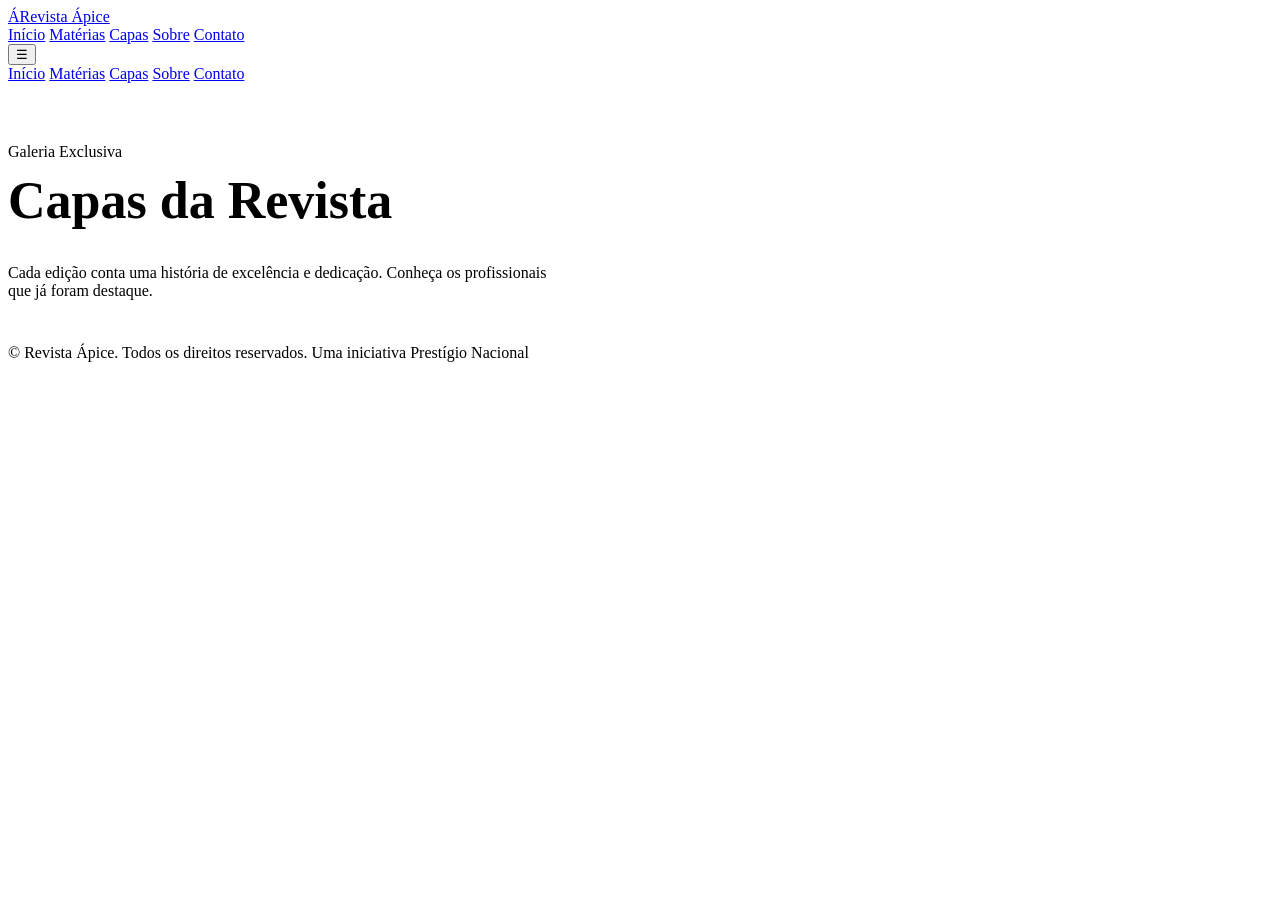
==== capas.html @ 62772650 "Add files via upload" ====
<!DOCTYPE html>
<html lang="pt-BR">
<head>
<meta charset="UTF-8">
<meta name="viewport" content="width=device-width, initial-scale=1.0">
<title>Capas | Revista Ápice</title>
<meta name="description" content="Galeria de capas exclusivas da Revista Ápice.">
<link rel="preconnect" href="https://fonts.googleapis.com">
<link href="https://fonts.googleapis.com/css2?family=Playfair+Display:ital,wght@0,600;0,700;1,500&family=Inter:wght@400;500;600&display=swap" rel="stylesheet">
<link rel="stylesheet" href="css/styles.css">
</head>
<body>

<header class="site-header">
  <div class="container row">
    <a href="index.html" class="brand"><span class="mark">Á</span>Revista Ápice</a>
    <nav class="main-nav">
      <a href="index.html">Início</a>
      <a href="materias.html">Matérias</a>
      <a href="capas.html" class="active">Capas</a>
      <a href="sobre.html">Sobre</a>
      <a href="contato.html">Contato</a>
    </nav>
    <div style="display:flex; align-items:center; gap:14px;">
      <button class="menu-toggle" aria-label="Abrir menu">☰</button>
    </div>
  </div>
  <div class="container mobile-nav">
    <a href="index.html">Início</a>
    <a href="materias.html">Matérias</a>
    <a href="capas.html">Capas</a>
    <a href="sobre.html">Sobre</a>
    <a href="contato.html">Contato</a>
  </div>
</header>

<section style="padding-top:60px;">
  <div class="container">
    <div class="eyebrow">Galeria Exclusiva</div>
    <h1 style="font-family:var(--serif); font-size:clamp(32px,5vw,52px); margin:10px 0 34px;">Capas da Revista</h1>
    <p class="muted" style="max-width:560px; margin-bottom:44px;">Cada edição conta uma história de excelência e dedicação. Conheça os profissionais que já foram destaque.</p>
    <div class="cover-grid" id="cover-grid"></div>
  </div>
</section>

<footer>
  <div class="container">
    <div class="footer-bottom">
      <span>© <span data-year></span> Revista Ápice. Todos os direitos reservados.</span>
      <span>Uma iniciativa Prestígio Nacional</span>
    </div>
  </div>
</footer>

<script src="js/data.js"></script>
<script>
  document.getElementById("cover-grid").innerHTML = ARTICLES.map(a => `
    <a href="materia.html?slug=${a.slug}" class="cover-item" style="background-image:url('${a.img}')">
      <div class="cap-info">
        <div class="cn">${a.name}</div>
        <div class="cr">${a.role}</div>
      </div>
    </a>
  `).join("");
</script>
<script src="js/main.js"></script>
</body>
</html>
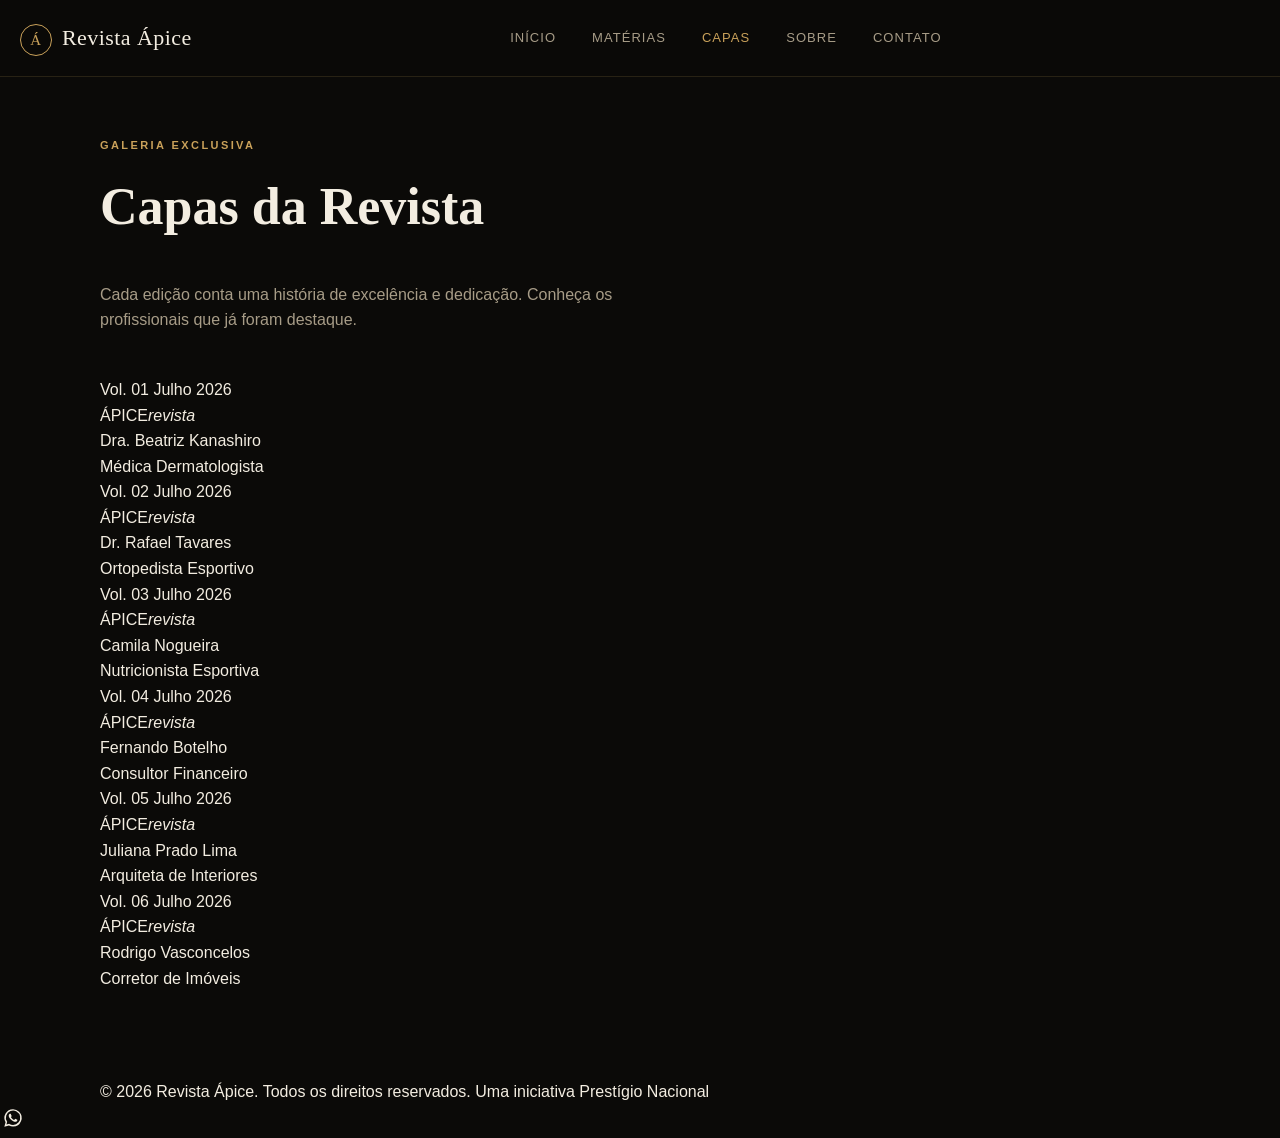
==== commit 5057b0f1: "Update capas.html" ====
--- a/capas.html
+++ b/capas.html
@@ -54,11 +54,27 @@
 
 <script src="js/data.js"></script>
 <script>
-  document.getElementById("cover-grid").innerHTML = ARTICLES.map(a => `
+  function barcode() {
+    let bars = "";
+    for (let i = 0; i < 22; i++) {
+      const w = Math.random() > 0.7 ? 2 : 1;
+      const h = 10 + Math.random() * 10;
+      bars += `<span style="width:${w}px; height:${h}px;"></span>`;
+    }
+    return bars;
+  }
+
+  document.getElementById("cover-grid").innerHTML = ARTICLES.map((a, i) => `
     <a href="materia.html?slug=${a.slug}" class="cover-item" style="background-image:url('${a.img}')">
+      <div class="cover-top">
+        <span>Vol. 0${i + 1}</span>
+        <span>${a.date}</span>
+      </div>
+      <div class="cover-masthead">ÁPICE<em>revista</em></div>
       <div class="cap-info">
         <div class="cn">${a.name}</div>
         <div class="cr">${a.role}</div>
+        <div class="cover-barcode">${barcode()}</div>
       </div>
     </a>
   `).join("");
--- a/css/styles.css
+++ b/css/styles.css
@@ -0,0 +1,867 @@
+/* ============================================
+   REVISTA ÁPICE — Design tokens
+   Preto profundo + dourado queimado, editorial
+   ============================================ */
+
+:root {
+  --bg: #0b0a08;
+  --surface: #151310;
+  --surface-2: #1c1914;
+  --gold: #c9a15a;
+  --gold-deep: #8b6f2e;
+  --gold-soft: rgba(201, 161, 90, 0.15);
+  --text: #f3ede1;
+  --text-muted: #a79c87;
+  --line: rgba(201, 161, 90, 0.16);
+  --radius: 2px;
+  --serif: "Playfair Display", Georgia, serif;
+  --sans: "Inter", -apple-system, BlinkMacSystemFont, sans-serif;
+  --max: 1240px;
+}
+
+* { box-sizing: border-box; }
+
+html { scroll-behavior: smooth; }
+
+/* ---------- Scroll reveal ---------- */
+
+.reveal {
+  opacity: 0;
+  transform: translateY(24px);
+  transition: opacity 0.7s ease, transform 0.7s ease;
+}
+
+.reveal.in-view {
+  opacity: 1;
+  transform: translateY(0);
+}
+
+@media (prefers-reduced-motion: reduce) {
+  .reveal { opacity: 1; transform: none; transition: none; }
+}
+
+body {
+  margin: 0;
+  background: var(--bg);
+  color: var(--text);
+  font-family: var(--sans);
+  font-size: 16px;
+  line-height: 1.6;
+  -webkit-font-smoothing: antialiased;
+}
+
+img { max-width: 100%; display: block; }
+
+a { color: inherit; text-decoration: none; }
+
+.container {
+  max-width: var(--max);
+  margin: 0 auto;
+  padding: 0 24px;
+}
+
+@media (min-width: 900px) {
+  .container { padding: 0 80px; }
+}
+
+/* ---------- Utility text ---------- */
+
+.eyebrow {
+  font-family: var(--sans);
+  font-size: 11px;
+  letter-spacing: 0.22em;
+  text-transform: uppercase;
+  color: var(--gold);
+  font-weight: 600;
+}
+
+.muted { color: var(--text-muted); }
+
+/* ---------- Header ---------- */
+
+.site-header {
+  position: sticky;
+  top: 0;
+  z-index: 50;
+  background: rgba(11, 10, 8, 0.92);
+  backdrop-filter: blur(8px);
+  border-bottom: 1px solid var(--line);
+}
+
+.site-header .row {
+  display: flex;
+  align-items: center;
+  justify-content: space-between;
+  padding: 20px 0;
+}
+
+.brand {
+  font-family: var(--serif);
+  font-size: 22px;
+  letter-spacing: 0.02em;
+}
+
+.brand .mark {
+  display: inline-flex;
+  align-items: center;
+  justify-content: center;
+  width: 32px;
+  height: 32px;
+  border: 1px solid var(--gold);
+  border-radius: 50%;
+  color: var(--gold);
+  font-size: 15px;
+  margin-right: 10px;
+  vertical-align: middle;
+}
+
+nav.main-nav {
+  display: none;
+  gap: 36px;
+}
+
+nav.main-nav a {
+  font-size: 13px;
+  letter-spacing: 0.08em;
+  text-transform: uppercase;
+  color: var(--text-muted);
+  transition: color 0.25s ease;
+}
+
+nav.main-nav a:hover,
+nav.main-nav a.active { color: var(--gold); }
+
+@media (min-width: 860px) {
+  nav.main-nav { display: flex; }
+  .menu-toggle { display: none; }
+}
+
+.btn {
+  display: inline-block;
+  padding: 12px 26px;
+  font-size: 13px;
+  letter-spacing: 0.08em;
+  text-transform: uppercase;
+  border: 1px solid var(--gold);
+  color: var(--gold);
+  border-radius: var(--radius);
+  transition: all 0.25s ease;
+  white-space: nowrap;
+}
+
+.btn:hover { background: var(--gold); color: var(--bg); }
+
+.btn.solid {
+  background: var(--gold);
+  color: var(--bg);
+}
+
+.btn.solid:hover { background: var(--gold-deep); border-color: var(--gold-deep); color: var(--text); }
+
+.menu-toggle {
+  background: none;
+  border: 1px solid var(--line);
+  color: var(--text);
+  width: 40px;
+  height: 40px;
+  cursor: pointer;
+}
+
+.mobile-nav {
+  display: none;
+  flex-direction: column;
+  padding: 8px 0 24px;
+  border-top: 1px solid var(--line);
+}
+
+.mobile-nav.open { display: flex; }
+
+.mobile-nav a {
+  padding: 12px 0;
+  font-size: 14px;
+  letter-spacing: 0.06em;
+  text-transform: uppercase;
+  color: var(--text-muted);
+  border-bottom: 1px solid var(--line);
+}
+
+/* ---------- Hero ---------- */
+
+/* ---------- Hero Carousel (full-bleed photo) ---------- */
+
+.hero-carousel {
+  position: relative;
+  min-height: 88vh;
+  display: flex;
+  align-items: center;
+  overflow: hidden;
+}
+
+.hero-bg {
+  position: absolute;
+  inset: 0;
+  background-size: cover;
+  background-position: center 22%;
+  opacity: 0.55;
+  transition: opacity 0.6s ease, background-position 0.6s ease;
+}
+
+.hero-overlay {
+  position: absolute;
+  inset: 0;
+  background:
+    linear-gradient(90deg, rgba(11,10,8,0.97) 0%, rgba(11,10,8,0.82) 42%, rgba(11,10,8,0.3) 100%),
+    linear-gradient(0deg, rgba(11,10,8,0.9) 0%, rgba(11,10,8,0) 30%);
+}
+
+.hero-carousel-inner {
+  position: relative;
+  z-index: 2;
+  display: flex;
+  justify-content: space-between;
+  align-items: center;
+  gap: 50px;
+  flex-wrap: wrap;
+  padding: 70px 0 40px;
+  width: 100%;
+}
+
+.hero-carousel-left { max-width: 540px; }
+
+.hero-carousel-left h1 {
+  font-family: var(--serif);
+  font-weight: 700;
+  font-size: clamp(48px, 9vw, 96px);
+  line-height: 0.95;
+  margin: 22px 0 0;
+}
+
+.hero-carousel-left h1 em {
+  font-style: italic;
+  font-weight: 400;
+  color: var(--gold);
+  display: block;
+  font-size: 0.48em;
+  margin-top: 6px;
+}
+
+.hero-carousel-left p.lede {
+  color: var(--text-muted);
+  font-size: 16.5px;
+  margin: 24px 0 32px;
+  max-width: 460px;
+}
+
+.hero-carousel-card {
+  position: relative;
+  z-index: 2;
+  background: rgba(11, 10, 8, 0.6);
+  backdrop-filter: blur(10px);
+  border: 1px solid var(--line);
+  padding: 34px;
+  max-width: 380px;
+  width: 100%;
+  display: block;
+  transition: border-color 0.3s ease;
+}
+
+.hero-carousel-card:hover { border-color: var(--gold); }
+
+.hero-carousel-card .vol {
+  font-size: 11px;
+  letter-spacing: 0.14em;
+  text-transform: uppercase;
+  color: var(--gold);
+  margin-bottom: 16px;
+}
+
+.hero-carousel-card h3 { font-family: var(--serif); font-size: 26px; margin: 0 0 4px; }
+
+.hero-carousel-card .role { color: var(--gold); font-size: 13px; margin-bottom: 14px; }
+
+.hero-carousel-card p { color: var(--text-muted); font-size: 14px; margin: 0 0 18px; }
+
+.hero-carousel-card .read {
+  font-size: 12px;
+  letter-spacing: 0.1em;
+  text-transform: uppercase;
+  color: var(--gold);
+}
+
+.hero-nav {
+  position: absolute;
+  top: 50%;
+  transform: translateY(-50%);
+  z-index: 3;
+  width: 44px;
+  height: 44px;
+  border-radius: 50%;
+  border: 1px solid var(--line);
+  background: rgba(11,10,8,0.5);
+  color: var(--text);
+  font-size: 20px;
+  cursor: pointer;
+  transition: border-color 0.25s ease, color 0.25s ease;
+}
+
+.hero-nav:hover { border-color: var(--gold); color: var(--gold); }
+
+.hero-nav.prev { left: 20px; }
+.hero-nav.next { right: 20px; }
+
+@media (max-width: 860px) {
+  .hero-nav { display: none; }
+}
+
+.hero-explore {
+  position: absolute;
+  bottom: 28px;
+  left: 50%;
+  transform: translateX(-50%);
+  z-index: 2;
+  display: flex;
+  flex-direction: column;
+  align-items: center;
+  gap: 8px;
+  font-size: 11px;
+  letter-spacing: 0.18em;
+  text-transform: uppercase;
+  color: var(--text-muted);
+}
+
+.hero-explore .arrow { color: var(--gold); font-size: 14px; }
+
+/* ---------- Hero (fallback, sem foto — mantido para outras páginas se precisar) ---------- */
+
+.hero {
+  padding: 90px 0 60px;
+  text-align: center;
+}
+
+.hero .eyebrow-pill {
+  display: inline-block;
+  border: 1px solid var(--line);
+  padding: 8px 18px;
+  border-radius: 999px;
+  font-size: 11px;
+  letter-spacing: 0.2em;
+  text-transform: uppercase;
+  color: var(--gold);
+  margin-bottom: 28px;
+}
+
+.hero h1 {
+  font-family: var(--serif);
+  font-weight: 700;
+  font-size: clamp(56px, 12vw, 128px);
+  letter-spacing: 0.02em;
+  line-height: 0.95;
+  margin: 0;
+}
+
+.hero h1 em {
+  font-style: italic;
+  font-weight: 400;
+  color: var(--gold);
+  display: block;
+  font-size: 0.5em;
+  margin-top: 6px;
+}
+
+.hero p.lede {
+  max-width: 560px;
+  margin: 30px auto 40px;
+  color: var(--text-muted);
+  font-size: 17px;
+}
+
+.hero .actions {
+  display: flex;
+  gap: 16px;
+  justify-content: center;
+  flex-wrap: wrap;
+}
+
+/* ---------- Divider with mark (signature element) ---------- */
+
+.divider-mark {
+  display: flex;
+  align-items: center;
+  gap: 18px;
+  margin: 0 auto;
+  max-width: var(--max);
+  padding: 40px 24px;
+}
+
+.divider-mark .line { flex: 1; height: 1px; background: var(--line); }
+
+.divider-mark .seal {
+  width: 34px;
+  height: 34px;
+  border: 1px solid var(--gold);
+  border-radius: 50%;
+  display: flex;
+  align-items: center;
+  justify-content: center;
+  color: var(--gold);
+  font-family: var(--serif);
+  font-size: 15px;
+  transform: rotate(0deg);
+}
+
+/* ---------- Section heading ---------- */
+
+.section-head {
+  display: flex;
+  align-items: flex-end;
+  justify-content: space-between;
+  margin-bottom: 40px;
+  gap: 20px;
+  flex-wrap: wrap;
+}
+
+.section-head h2 {
+  font-family: var(--serif);
+  font-size: clamp(28px, 4vw, 42px);
+  font-weight: 700;
+  margin: 8px 0 0;
+}
+
+section { padding: 88px 0; }
+
+@media (max-width: 640px) {
+  section { padding: 56px 0; }
+}
+
+/* ---------- Feature / hero card ---------- */
+
+.feature-card {
+  display: grid;
+  grid-template-columns: 1fr;
+  gap: 0;
+  border: 1px solid var(--line);
+  overflow: hidden;
+  background: var(--surface);
+}
+
+@media (min-width: 800px) {
+  .feature-card { grid-template-columns: 1fr 1.1fr; }
+}
+
+.feature-card .media {
+  position: relative;
+  min-height: 420px;
+  background-size: cover;
+  background-position: center;
+  overflow: hidden;
+}
+
+.feature-card .media::after {
+  content: "";
+  position: absolute;
+  inset: 0;
+  background: linear-gradient(180deg, rgba(11,10,8,0) 40%, rgba(11,10,8,0.85) 100%);
+}
+
+.feature-card .media .vol {
+  position: absolute;
+  top: 20px;
+  left: 20px;
+  font-size: 12px;
+  letter-spacing: 0.1em;
+  color: var(--gold);
+  z-index: 2;
+  background: rgba(11,10,8,0.6);
+  padding: 6px 12px;
+  border: 1px solid var(--line);
+}
+
+.feature-card .body {
+  padding: 40px;
+  display: flex;
+  flex-direction: column;
+  justify-content: center;
+  gap: 16px;
+}
+
+.feature-card .body h3 {
+  font-family: var(--serif);
+  font-size: clamp(26px, 3vw, 34px);
+  margin: 0;
+}
+
+.feature-card .body .role { color: var(--gold); font-size: 14px; letter-spacing: 0.04em; }
+
+/* ---------- Cards grid ---------- */
+
+.grid {
+  display: grid;
+  grid-template-columns: 1fr;
+  gap: 28px;
+}
+
+@media (min-width: 640px) { .grid { grid-template-columns: 1fr 1fr; } }
+@media (min-width: 980px) { .grid { grid-template-columns: repeat(3, 1fr); } }
+
+.card {
+  border: 1px solid var(--line);
+  background: var(--surface);
+  transition: transform 0.25s ease, border-color 0.25s ease;
+  display: flex;
+  flex-direction: column;
+}
+
+.card:hover { transform: translateY(-4px); border-color: var(--gold); }
+
+.card .thumb {
+  height: 280px;
+  background-size: cover;
+  background-position: center 20%;
+  position: relative;
+
+.card:hover .thumb { background-size: 110%; }
+
+.card .thumb .badge {
+  position: absolute;
+  top: 14px;
+  left: 14px;
+  font-size: 10px;
+  letter-spacing: 0.1em;
+  text-transform: uppercase;
+  background: rgba(11,10,8,0.75);
+  border: 1px solid var(--gold-soft);
+  color: var(--gold);
+  padding: 5px 10px;
+}
+
+.card .info { padding: 22px; flex: 1; display: flex; flex-direction: column; gap: 6px; }
+
+.card .info h3 { font-family: var(--serif); font-size: 20px; margin: 0; }
+
+.card .info .role { color: var(--text-muted); font-size: 13px; }
+
+.card .info .read {
+  margin-top: 12px;
+  font-size: 12px;
+  letter-spacing: 0.1em;
+  text-transform: uppercase;
+  color: var(--gold);
+}
+
+/* ---------- Cover grid (Capas) ---------- */
+
+.cover-grid {
+  display: grid;
+  grid-template-columns: repeat(2, 1fr);
+  gap: 20px;
+}
+
+@media (min-width: 640px) { .cover-grid { grid-template-columns: repeat(3, 1fr); } }
+@media (min-width: 980px) { .cover-grid { grid-template-columns: repeat(4, 1fr); } }
+
+.cover-item {
+  aspect-ratio: 3 / 4;
+  background-size: cover;
+  background-position: center 18%;
+  position: relative;
+  border: 1px solid var(--line);
+  overflow: hidden;
+  transition: background-size 0.6s ease, border-color 0.3s ease;
+}
+
+.cover-item:hover {
+  background-size: 112%;
+  border-color: var(--gold);
+}
+
+.cover-item::after {
+  content: "";
+  position: absolute;
+  inset: 0;
+  background: linear-gradient(180deg, rgba(11,10,8,0) 50%, rgba(11,10,8,0.92) 100%);
+}
+
+.cover-item .cap-info {
+  position: absolute;
+  bottom: 14px;
+  left: 14px;
+  right: 14px;
+  z-index: 2;
+}
+
+.cover-item .cap-info .cn { font-family: var(--serif); font-size: 16px; }
+.cover-item .cap-info .cr { font-size: 11px; color: var(--gold); }
+
+/* ---------- Values ---------- */
+
+.values-grid {
+  display: grid;
+  grid-template-columns: 1fr;
+  gap: 1px;
+  background: var(--line);
+  border: 1px solid var(--line);
+}
+
+@media (min-width: 700px) { .values-grid { grid-template-columns: repeat(2, 1fr); } }
+
+.value-item { background: var(--bg); padding: 36px; }
+
+.value-item .num { font-family: var(--serif); font-style: italic; color: var(--gold); font-size: 14px; }
+
+.value-item h3 { font-family: var(--serif); font-size: 22px; margin: 10px 0 8px; }
+
+.value-item p { color: var(--text-muted); font-size: 14px; margin: 0; }
+
+/* ---------- Steps ---------- */
+
+.steps {
+  display: grid;
+  grid-template-columns: 1fr;
+  gap: 32px;
+}
+
+@media (min-width: 800px) { .steps { grid-template-columns: repeat(4, 1fr); } }
+
+.step { position: relative; padding-top: 20px; border-top: 1px solid var(--gold); }
+
+.step .n { font-family: var(--serif); font-style: italic; color: var(--gold); font-size: 28px; }
+
+.step h4 { font-size: 15px; letter-spacing: 0.04em; margin: 10px 0 8px; }
+
+.step p { color: var(--text-muted); font-size: 13.5px; margin: 0; }
+
+/* ---------- Testimonials ---------- */
+
+.testi-grid {
+  display: grid;
+  grid-template-columns: 1fr;
+  gap: 24px;
+}
+
+@media (min-width: 800px) { .testi-grid { grid-template-columns: repeat(3, 1fr); } }
+
+.testi {
+  background: var(--surface);
+  border: 1px solid var(--line);
+  padding: 30px;
+}
+
+.testi .quote { font-family: var(--serif); font-style: italic; font-size: 18px; color: var(--text); margin-bottom: 20px; }
+
+.testi .who { font-size: 13px; color: var(--gold); }
+.testi .who .r { color: var(--text-muted); display: block; font-size: 12px; margin-top: 2px; }
+
+/* ---------- CTA band ---------- */
+
+.cta-band {
+  text-align: center;
+  padding: 90px 0;
+  border-top: 1px solid var(--line);
+  border-bottom: 1px solid var(--line);
+}
+
+.cta-band h2 {
+  font-family: var(--serif);
+  font-size: clamp(30px, 5vw, 48px);
+  margin: 14px 0 24px;
+  max-width: 700px;
+  margin-left: auto;
+  margin-right: auto;
+}
+
+/* ---------- Footer ---------- */
+
+footer {
+  padding: 70px 0 30px;
+}
+
+.footer-grid {
+  display: grid;
+  grid-template-columns: 1fr;
+  gap: 40px;
+  margin-bottom: 50px;
+}
+
+@media (min-width: 800px) { .footer-grid { grid-template-columns: 1.4fr 1fr 1fr; } }
+
+.footer-grid h5 {
+  font-size: 12px;
+  letter-spacing: 0.14em;
+  text-transform: uppercase;
+  color: var(--gold);
+  margin: 0 0 18px;
+}
+
+.footer-grid p { color: var(--text-muted); font-size: 14px; max-width: 320px; }
+
+.footer-grid ul { list-style: none; padding: 0; margin: 0; }
+
+.footer-grid li { margin-bottom: 10px; }
+
+.footer-grid a.flink { color: var(--text-muted); font-size: 14px; transition: color 0.2s; }
+.footer-grid a.flink:hover { color: var(--gold); }
+
+.footer-bottom {
+  display: flex;
+  justify-content: space-between;
+  flex-wrap: wrap;
+  gap: 10px;
+  padding-top: 24px;
+  border-top: 1px solid var(--line);
+  font-size: 12px;
+  color: var(--text-muted);
+}
+
+/* ---------- Filter pills ---------- */
+
+.filters {
+  display: flex;
+  gap: 10px;
+  flex-wrap: wrap;
+  margin-bottom: 40px;
+}
+
+.pill {
+  padding: 9px 18px;
+  border: 1px solid var(--line);
+  border-radius: 999px;
+  font-size: 12.5px;
+  letter-spacing: 0.04em;
+  color: var(--text-muted);
+  cursor: pointer;
+  background: transparent;
+  transition: all 0.2s ease;
+}
+
+.pill:hover { border-color: var(--gold); color: var(--gold); }
+
+.pill.active { background: var(--gold); color: var(--bg); border-color: var(--gold); }
+
+.search-bar {
+  width: 100%;
+  padding: 14px 18px;
+  background: var(--surface);
+  border: 1px solid var(--line);
+  color: var(--text);
+  font-family: var(--sans);
+  font-size: 14px;
+  margin-bottom: 28px;
+}
+
+.search-bar::placeholder { color: var(--text-muted); }
+
+/* ---------- Article page ---------- */
+
+.article-cover {
+  position: relative;
+  height: 60vh;
+  min-height: 380px;
+  background-size: cover;
+  background-position: center 18%;
+  display: flex;
+  align-items: flex-end;
+}
+
+.article-cover::after {
+  content: "";
+  position: absolute;
+  inset: 0;
+  background: linear-gradient(180deg, rgba(11,10,8,0.1) 0%, rgba(11,10,8,0.95) 100%);
+}
+
+.article-cover .info { position: relative; z-index: 2; padding: 50px 0; }
+
+.article-cover .vol { color: var(--gold); font-size: 12px; letter-spacing: 0.14em; text-transform: uppercase; margin-bottom: 14px; }
+
+.article-cover h1 { font-family: var(--serif); font-size: clamp(32px, 6vw, 60px); margin: 0 0 8px; }
+
+.article-cover .role { color: var(--gold); font-size: 15px; }
+
+.article-body {
+  max-width: 760px;
+  margin: 0 auto;
+  padding: 60px 24px;
+}
+
+.article-body p { font-size: 17px; color: #ddd3c0; margin-bottom: 24px; }
+
+.article-body h3 { font-family: var(--serif); font-size: 24px; margin: 40px 0 16px; }
+
+blockquote {
+  font-family: var(--serif);
+  font-style: italic;
+  font-size: 24px;
+  border-left: 2px solid var(--gold);
+  padding-left: 26px;
+  margin: 44px 0;
+  color: var(--gold);
+}
+
+.article-footer-tags {
+  display: flex;
+  gap: 30px;
+  flex-wrap: wrap;
+  padding-top: 30px;
+  border-top: 1px solid var(--line);
+  margin-top: 40px;
+}
+
+.article-footer-tags .tag { display: flex; align-items: center; gap: 10px; font-size: 12.5px; color: var(--text-muted); }
+
+.article-footer-tags .tag .dot { width: 6px; height: 6px; border-radius: 50%; background: var(--gold); }
+
+/* ---------- WhatsApp float ---------- */
+
+.wa-float {
+  position: fixed;
+  bottom: 24px;
+  right: 24px;
+  z-index: 60;
+  background: var(--gold);
+  color: var(--bg);
+  width: 58px;
+  height: 58px;
+  border-radius: 50%;
+  display: flex;
+  align-items: center;
+  justify-content: center;
+  box-shadow: 0 8px 24px rgba(0,0,0,0.4);
+  transition: transform 0.2s ease;
+}
+
+.wa-float:hover { transform: scale(1.08); }
+
+/* ---------- Contact page ---------- */
+
+.contact-grid {
+  display: grid;
+  grid-template-columns: 1fr;
+  gap: 40px;
+}
+
+@media (min-width: 800px) { .contact-grid { grid-template-columns: 1fr 1fr; } }
+
+.contact-card {
+  border: 1px solid var(--line);
+  background: var(--surface);
+  padding: 34px;
+}
+
+.contact-card .label { font-size: 11px; letter-spacing: 0.14em; text-transform: uppercase; color: var(--gold); margin-bottom: 10px; }
+
+.contact-card .value { font-family: var(--serif); font-size: 20px; margin-bottom: 4px; }
+
+/* ---------- Package list ---------- */
+
+.pkg-list { list-style: none; padding: 0; margin: 30px 0; }
+
+.pkg-list li {
+  display: flex;
+  align-items: flex-start;
+  gap: 14px;
+  padding: 16px 0;
+  border-bottom: 1px solid var(--line);
+  font-size: 15px;
+}
+
+.pkg-list li .ck { color: var(--gold); font-family: var(--serif); font-style: italic; }
